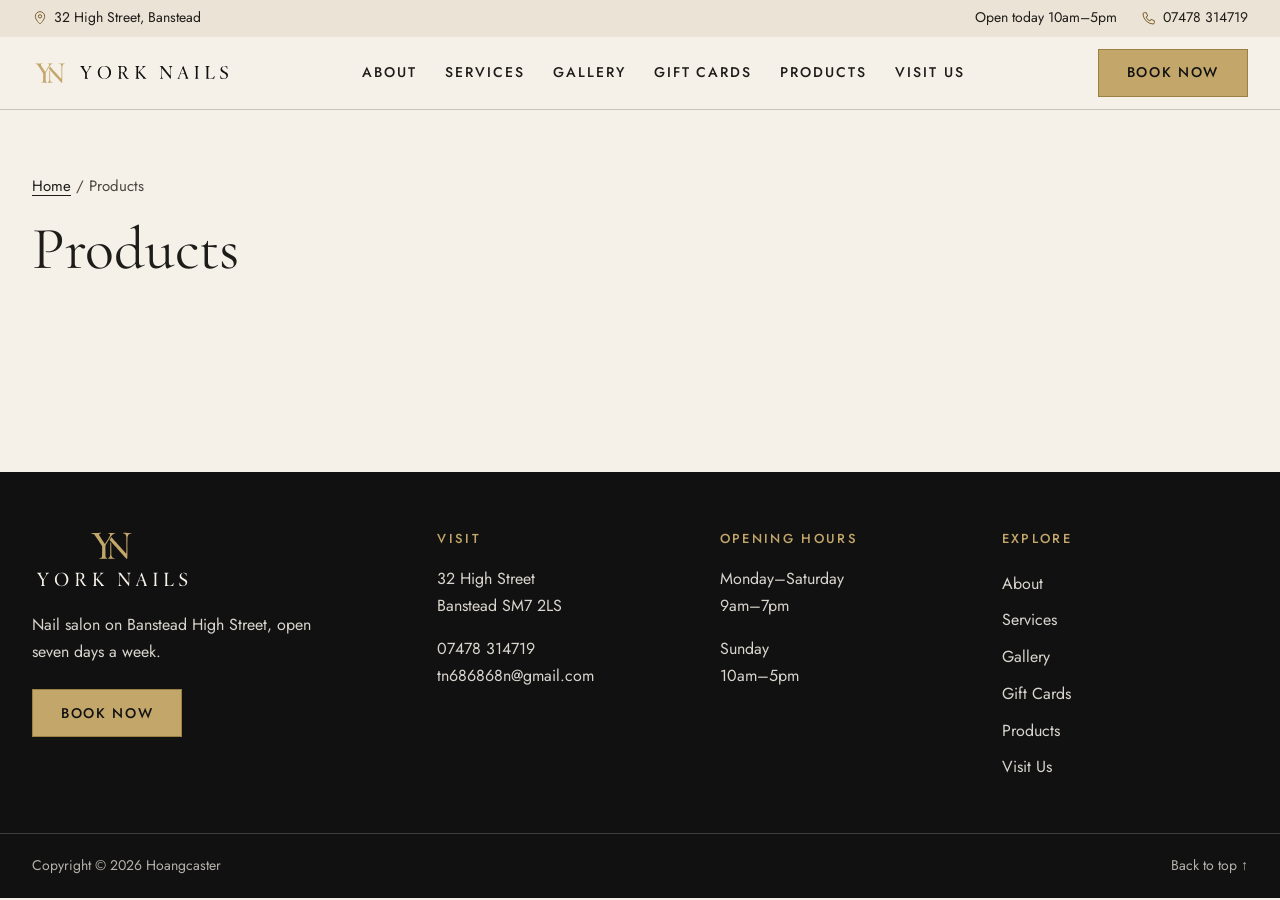
==== products.html @ 27263616 "Add Gift Cards section and empty Products page Gift card button waits for the booking company's sale" ====
<!doctype html>
<!-- YORK NAILS — products. Empty for now: add products to the grid using the template below. -->
<html lang="en-GB">
<head>
  <meta charset="utf-8">
  <meta name="viewport" content="width=device-width, initial-scale=1">
  <title>Products | YORK NAILS, Banstead</title>
  <meta name="description" content="Products from YORK NAILS, nail salon at 32 High Street, Banstead.">
  <meta name="theme-color" content="#f5f0e8">
  <!-- TODO before launch: add <link rel="canonical"> and absolute og:url / og:image once the domain is known. -->
  <meta property="og:type" content="website">
  <meta property="og:title" content="YORK NAILS | Nail Salon in Banstead">
  <meta property="og:description" content="Nail salon at 32 High Street, Banstead. Book your appointment online.">
  <meta property="og:locale" content="en_GB">

  <link rel="icon" href="assets/favicon/favicon.ico" sizes="any">
  <link rel="icon" href="assets/logo/york-nails-monogram.svg" type="image/svg+xml">
  <link rel="apple-touch-icon" href="assets/favicon/apple-touch-icon.png">

  <link rel="preconnect" href="https://fonts.googleapis.com">
  <link rel="preconnect" href="https://fonts.gstatic.com" crossorigin>
  <link rel="stylesheet" href="https://fonts.googleapis.com/css2?family=Cormorant+Garamond:ital,wght@0,400;0,500;1,400;1,500&family=Jost:wght@300;400;500&display=swap">
  <link rel="stylesheet" href="css/styles.css">
</head>
<body>
  <a class="skip-link" href="#main">Skip to content</a>

  <!-- Utility bar -->
  <div class="topbar">
    <div class="topbar__inner">
      <a class="topbar__item" href="https://www.google.com/maps/search/?api=1&amp;query=YORK%20NAILS%2C%2032%20High%20Street%2C%20Banstead%20SM7%202LS%2C%20UK" target="_blank" rel="noopener">
        <svg class="icon" viewBox="0 0 24 24" aria-hidden="true"><path d="M12 21s-7-6.2-7-11.5A7 7 0 0 1 19 9.5C19 14.8 12 21 12 21z"/><circle cx="12" cy="9.5" r="2.5"/></svg>
        32 High Street, Banstead<span class="visually-hidden"> (opens Google Maps in a new tab)</span>
      </a>
      <div class="topbar__right">
        <span class="topbar__item topbar__today" data-today>Open 7 days a week</span>
        <a class="topbar__item" href="tel:+447478314719">
          <svg class="icon" viewBox="0 0 24 24" aria-hidden="true"><path d="M5 4h3l2 5-2.5 1.5a11 11 0 0 0 6 6L15 14l5 2v3a2 2 0 0 1-2 2A16 16 0 0 1 3 6a2 2 0 0 1 2-2z"/></svg>
          07478 314719
        </a>
      </div>
    </div>
  </div>

  <header class="header" data-header>
    <div class="header__inner">
      <button class="menu-toggle" type="button" aria-expanded="false" aria-controls="menu" data-menu-toggle>
        <span class="menu-toggle__bars" aria-hidden="true"></span>
        <span class="visually-hidden">Menu</span>
      </button>

      <a class="brand" href="index.html#top" aria-label="YORK NAILS, back to top">
        <img class="brand__mono" src="assets/logo/york-nails-monogram.svg" alt="" width="44" height="44">
        <img class="brand__word" src="assets/logo/york-nails-wordmark-on-light.svg" alt="" width="160" height="18">
      </a>

      <nav class="nav" aria-label="Main">
        <ul class="nav__list" role="list">
          <li><a href="index.html#about">About</a></li>
          <li><a href="index.html#services">Services</a></li>
          <li><a href="index.html#gallery">Gallery</a></li>
          <li><a href="index.html#gift-cards">Gift Cards</a></li>
          <li><a href="products.html">Products</a></li>
          <li><a href="index.html#visit">Visit Us</a></li>
        </ul>
      </nav>

      <a class="btn btn--gold header__book" href="https://appbooking.vdit.co.uk/Beauty/FindDateTime?cid=20211122100723206319" target="_blank" rel="noopener">Book Now<span class="visually-hidden"> (opens in a new tab)</span></a>

      <a class="header__call" href="tel:+447478314719" aria-label="Call YORK NAILS on 07478 314719">
        <svg class="icon" viewBox="0 0 24 24" aria-hidden="true"><path d="M5 4h3l2 5-2.5 1.5a11 11 0 0 0 6 6L15 14l5 2v3a2 2 0 0 1-2 2A16 16 0 0 1 3 6a2 2 0 0 1 2-2z"/></svg>
      </a>
    </div>

    <!-- Mobile: full-width booking bar under the header -->
    <a class="header__bookbar btn btn--gold" href="https://appbooking.vdit.co.uk/Beauty/FindDateTime?cid=20211122100723206319" target="_blank" rel="noopener">Book Now<span class="visually-hidden"> (opens in a new tab)</span></a>

    <!-- Mobile menu drawer -->
    <div class="menu" id="menu" hidden>
      <ul class="menu__list" role="list">
        <li><a href="index.html#about">About</a></li>
        <li><a href="index.html#services">Services</a></li>
        <li><a href="index.html#gallery">Gallery</a></li>
        <li><a href="index.html#gift-cards">Gift Cards</a></li>
        <li><a href="products.html">Products</a></li>
        <li><a href="index.html#visit">Visit Us</a></li>
      </ul>
      <div class="menu__info">
        <p>32 High Street<br>Banstead SM7 2LS</p>
        <p><a href="tel:+447478314719">07478 314719</a><br><a href="mailto:tn686868n@gmail.com">tn686868n@gmail.com</a></p>
      </div>
    </div>
  </header>

  <main id="main">
    <section class="page-head">
      <div class="container">
        <nav class="crumbs" aria-label="Breadcrumb"><a href="index.html">Home</a> <span aria-hidden="true">/</span> <span aria-current="page">Products</span></nav>
        <h1 class="h2 h2--lg">Products</h1>
      </div>
    </section>

    <section class="section" aria-label="Products">
      <div class="container">
        <!-- PRODUCTS: copy this card into the list for each product.
        <li class="product">
          <div class="product__media"><img src="assets/images/product-1.jpg" alt="Describe the product" width="800" height="800" loading="lazy"></div>
          <p class="product__name">Product name</p>
          <p class="product__price">£0</p>
        </li>
        -->
        <ul class="products__grid" role="list">
        </ul>
      </div>
    </section>
  </main>

  <footer class="footer">
    <div class="container footer__grid">
      <div class="footer__brand">
        <img src="assets/logo/york-nails-logo-on-dark.svg" alt="YORK NAILS" width="200" height="78" loading="lazy">
        <p>Nail salon on Banstead High Street, open seven days a week.</p>
        <a class="btn btn--gold" href="https://appbooking.vdit.co.uk/Beauty/FindDateTime?cid=20211122100723206319" target="_blank" rel="noopener">Book Now<span class="visually-hidden"> (opens in a new tab)</span></a>
      </div>
      <div>
        <h2 class="footer__h">Visit</h2>
        <p>32 High Street<br>Banstead SM7 2LS</p>
        <p><a href="tel:+447478314719">07478 314719</a><br><a href="mailto:tn686868n@gmail.com">tn686868n@gmail.com</a></p>
      </div>
      <div>
        <h2 class="footer__h">Opening hours</h2>
        <p>Monday&ndash;Saturday<br>9am&ndash;7pm</p>
        <p>Sunday<br>10am&ndash;5pm</p>
      </div>
      <nav aria-label="Footer">
        <h2 class="footer__h">Explore</h2>
        <ul role="list">
          <li><a href="index.html#about">About</a></li>
          <li><a href="index.html#services">Services</a></li>
          <li><a href="index.html#gallery">Gallery</a></li>
          <li><a href="index.html#gift-cards">Gift Cards</a></li>
          <li><a href="products.html">Products</a></li>
          <li><a href="index.html#visit">Visit Us</a></li>
        </ul>
      </nav>
    </div>
    <div class="container footer__base">
      <p>Copyright &copy; <span data-year>2026</span> Hoangcaster</p>
      <a href="#main">Back to top &uarr;</a>
    </div>
  </footer>

  <script src="js/main.js" defer></script>
</body>
</html>
---- css/styles.css ----
/* YORK NAILS — styles
   Palette from the logo: charcoal, ivory/cream, champagne gold.
   Mobile-first; breakpoints at 48em (768px) and 64em (1024px). */

:root {
  --charcoal: #111111;
  --charcoal-2: #1a1917;
  --cream: #ebe3d5;         /* alternate section background */
  --cream-2: #e2d8c7;
  --paper: #f5f0e8;         /* main cream / ivory background */
  --ivory: #f5f0e8;
  --gold-hair: rgba(195, 166, 106, .55);
  --gold: #c3a66a;
  --gold-soft: #e9dcc0;      /* light champagne for button backgrounds */
  --gold-deep: #7a5f2c;      /* gold for small text on cream (AA contrast) */
  --ink: #1e1c19;
  --ink-soft: #4a443d;      /* secondary text: ≥ 8:1 on paper */
  --line: rgba(17, 17, 17, 0.2);
  --gold-line: #9c7f45;     /* button edge: visible on cream (≥ 3:1) */

  --serif: "Cormorant Garamond", Garamond, "Times New Roman", serif;
  --sans: "Jost", "Helvetica Neue", Arial, sans-serif;

  --gutter: 1rem;
  --max: 90rem;
  --ease: cubic-bezier(.2, .7, .2, 1);
}

*, *::before, *::after { box-sizing: border-box; }

html { -webkit-text-size-adjust: 100%; scroll-behavior: smooth; }

body {
  margin: 0;
  background: var(--paper);
  color: var(--ink);
  font-family: var(--sans);
  font-weight: 400;
  font-size: 1.0625rem;     /* 17px base — comfortable for older readers */
  line-height: 1.7;
  overflow-x: hidden;
}

img { display: block; max-width: 100%; height: auto; }
a { color: inherit; }
p { margin: 0 0 1em; }
h1, h2, h3 { margin: 0; font-weight: 400; }
ul[role="list"] { list-style: none; margin: 0; padding: 0; }
[hidden] { display: none !important; }

:focus-visible { outline: 3px solid var(--gold-deep); outline-offset: 3px; }

.visually-hidden {
  position: absolute !important;
  width: 1px; height: 1px; padding: 0; margin: -1px;
  overflow: hidden; clip: rect(0 0 0 0); white-space: nowrap; border: 0;
}
.skip-link {
  position: absolute; left: 1rem; top: -4rem; z-index: 100;
  background: var(--charcoal); color: var(--ivory);
  padding: .75rem 1rem; text-decoration: none;
}
.skip-link:focus { top: .5rem; }

.container { width: 100%; max-width: var(--max); margin-inline: auto; padding-inline: var(--gutter); }
.icon { width: 1rem; height: 1rem; fill: none; stroke: currentColor; stroke-width: 1.5; flex: none; }

/* ---------- Type ---------- */

.h2 {
  font-family: var(--serif);
  font-weight: 400;
  font-size: clamp(1.875rem, 5vw, 2.5rem);
  line-height: 1.1;
  letter-spacing: -.005em;
}
.h2--lg { font-size: clamp(2.375rem, 7vw, 3.75rem); line-height: 1.02; }
.h2 em, .hero__title em { font-style: italic; }

.eyebrow {
  margin: 0 0 1rem;
  font-size: .8125rem; font-weight: 500;
  letter-spacing: .2em; text-transform: uppercase;
  color: var(--ink-soft);
}

.arrow-link {
  display: inline-flex; gap: .4rem; align-items: center;
  padding-block: .5rem;
  font-size: .9375rem;
  text-decoration: underline; text-underline-offset: .3em; text-decoration-thickness: 1px;
}
.arrow-link:hover { color: var(--gold-deep); }

/* ---------- Buttons ---------- */

.btn {
  display: inline-flex; align-items: center; justify-content: center;
  min-height: 3rem;
  padding: .75rem 1.75rem;
  border: 1px solid transparent;
  font-family: var(--sans);
  font-size: .875rem; font-weight: 500;
  letter-spacing: .12em; text-transform: uppercase;
  text-decoration: none; white-space: nowrap; line-height: 1.2;
  cursor: pointer;
  transition: background-color .25s var(--ease), color .25s var(--ease), border-color .25s var(--ease);
}
.btn--gold { background: var(--gold); border-color: var(--gold-line); color: var(--charcoal); }
.btn--gold:hover { background: #d1b77e; }
.btn--dark { background: var(--charcoal); color: var(--ivory); }
.btn--dark:hover { background: #33302c; }
.btn--outline { border-color: var(--charcoal); color: var(--charcoal); background: transparent; }
.btn--outline:hover { background: var(--charcoal); color: var(--ivory); }

/* Pill button with round icon (hero) */
.pill {
  display: inline-flex; align-items: center; gap: 1rem;
  min-height: 3.25rem;
  padding: .45rem .5rem .45rem 1.5rem;
  background: rgba(17, 17, 17, .7);
  border: 1px solid rgba(245, 240, 232, .25);
  backdrop-filter: blur(6px);
  color: var(--ivory);
  font-size: .875rem; font-weight: 500; letter-spacing: .12em; text-transform: uppercase;
  text-decoration: none;
  transition: background-color .25s var(--ease);
}
.pill:hover { background: rgba(17, 17, 17, .8); }
.pill__icon {
  width: 2rem; height: 2rem; border-radius: 50%;
  display: grid; place-items: center;
  background: var(--ivory); color: var(--charcoal);
}
.pill__icon svg { width: 1rem; height: 1rem; fill: none; stroke: currentColor; stroke-width: 1.8; }

/* Round arrow button (feature) */
.round-btn {
  width: 3.25rem; height: 3.25rem; border-radius: 50%;
  display: grid; place-items: center;
  background: var(--gold); color: var(--charcoal);
  transition: background-color .25s var(--ease), transform .25s var(--ease);
}
.round-btn:hover { background: #d1b77e; transform: translateX(3px); }
.round-btn svg { width: 1.25rem; height: 1.25rem; fill: none; stroke: currentColor; stroke-width: 1.5; }

/* ---------- Top bar ---------- */

.topbar { background: var(--cream); font-size: .875rem; color: var(--ink); }
.topbar .icon { color: var(--gold-deep); }
.topbar__inner {
  max-width: var(--max); margin-inline: auto;
  padding: 0 var(--gutter);
  min-height: 2.25rem;
  display: flex; align-items: center; justify-content: space-between; gap: 1rem;
}
.topbar__right { display: flex; align-items: center; gap: 1.5rem; }
.topbar__item { display: inline-flex; align-items: center; gap: .4rem; text-decoration: none; padding-block: .4rem; }
a.topbar__item:hover { color: var(--gold-deep); }
.topbar__today, .topbar__right a { display: none; }

/* ---------- Header ---------- */

.header {
  position: sticky; top: 0; z-index: 50;
  background: var(--paper);
  border-bottom: 1px solid var(--line);
}
.header__inner {
  max-width: var(--max); margin-inline: auto;
  padding: 0 var(--gutter);
  height: 3.75rem;
  display: grid;
  grid-template-columns: 2.75rem 1fr 2.75rem;
  align-items: center;
}
.brand { justify-self: center; display: flex; align-items: center; gap: .6rem; text-decoration: none; padding-block: .25rem; }
.brand__mono { width: 2.25rem; height: 2.25rem; }
.brand__word { width: 7.5rem; }

.nav, .header__book { display: none; }

.header__call {
  width: 2.75rem; height: 2.75rem;
  display: grid; place-items: center;
  justify-self: end;
}
.header__call .icon { width: 1.25rem; height: 1.25rem; }

.menu-toggle {
  width: 2.75rem; height: 2.75rem;
  display: grid; place-items: center;
  margin-left: -.6rem;
  border: 0; background: transparent; color: var(--ink); cursor: pointer;
}
.menu-toggle__bars, .menu-toggle__bars::before, .menu-toggle__bars::after {
  display: block; width: 1.375rem; height: 2px; background: currentColor;
  transition: transform .3s var(--ease), background-color .2s;
}
.menu-toggle__bars { position: relative; }
.menu-toggle__bars::before, .menu-toggle__bars::after { content: ""; position: absolute; left: 0; }
.menu-toggle__bars::before { top: -6px; }
.menu-toggle__bars::after { top: 6px; }
.menu-toggle[aria-expanded="true"] .menu-toggle__bars { background: transparent; }
.menu-toggle[aria-expanded="true"] .menu-toggle__bars::before { transform: translateY(6px) rotate(45deg); }
.menu-toggle[aria-expanded="true"] .menu-toggle__bars::after { transform: translateY(-6px) rotate(-45deg); }

/* Mobile: full-width booking bar */
.header__bookbar {
  display: flex;
  margin: 0 var(--gutter) .75rem;
  min-height: 2.75rem;
}

.menu {
  position: absolute; left: 0; right: 0; top: 100%;
  height: calc(100vh - 100%);
  height: calc(100dvh - 100%);
  overflow-y: auto;
  background: var(--paper);
  padding: 1rem var(--gutter) 2.5rem;
  border-top: 1px solid var(--line);
}
.menu__list a {
  display: block;
  padding: 1rem 0;
  border-bottom: 1px solid var(--line);
  font-family: var(--serif); font-size: 1.75rem; line-height: 1.2;
  text-decoration: none;
}
.menu__info { margin-top: 2rem; font-size: .9375rem; color: var(--ink-soft); }
.menu__info a { text-decoration: none; display: inline-block; padding-block: .2rem; }
body.menu-open { overflow: hidden; }

/* ---------- Hero ---------- */

.hero { padding: 0 var(--gutter); }
.hero__frame {
  position: relative;
  isolation: isolate;
  overflow: hidden;
  min-height: 30rem;
  height: 72svh;
  max-height: 46rem;
  display: grid; place-items: center;
  background: var(--charcoal);
  box-shadow: 0 18px 40px -24px rgba(17, 17, 17, .45);
}
.hero__img {
  position: absolute; inset: 0; z-index: -2;
  width: 100%; height: 100%; object-fit: cover;
}
.hero__frame::after {
  content: ""; position: absolute; inset: 0; z-index: -1;
  background: radial-gradient(ellipse 65% 60% at 50% 50%, rgba(17,17,17,.78) 0%, rgba(17,17,17,.55) 100%);
}
/* Neoclassical double frame */
.hero__frame::before {
  content: ""; position: absolute; inset: 14px; z-index: 1; pointer-events: none;
  border: 1px solid var(--gold-hair);
  outline: 1px solid rgba(195, 166, 106, .3); outline-offset: -7px;
}
.hero__content { text-align: center; color: var(--ivory); padding: 2rem var(--gutter); }
.hero__logo { width: min(17rem, 68vw); margin: 0 auto; }
.rule {
  display: block; width: 4.5rem; height: 1px; margin: 1.5rem auto 1.75rem;
  background: var(--gold);
}
.hero__title {
  font-family: var(--serif);
  font-weight: 400;
  font-size: clamp(2.25rem, 8vw, 4.25rem);
  line-height: 1.02;
  letter-spacing: -.01em;
  margin-bottom: 2rem;
  text-shadow: 0 2px 24px rgba(0, 0, 0, .25);
}

/* ---------- Sections ---------- */

.section { padding-block: clamp(3.5rem, 8vw, 6rem); }
.section + .section { border-top: 1px solid var(--line); }

.section-bar {
  display: flex; align-items: flex-end; justify-content: space-between; gap: 1.5rem;
  margin-bottom: 1.75rem;
}
.section-bar__sub { margin: .5rem 0 0; font-size: 1rem; color: var(--ink-soft); }
.section-bar__link { display: none; white-space: nowrap; }
.section-bar--center { justify-content: center; text-align: center; }

/* ---------- Sections awaiting real content ---------- */
/* Hidden on the live site; visible with ?preview so the design can be reviewed. */
[data-pending] { display: none !important; }
.is-preview [data-pending] { display: block !important; outline: 2px dashed var(--gold-deep); outline-offset: -2px; }
.preview-banner {
  position: fixed; left: 50%; bottom: 1rem; z-index: 90; transform: translateX(-50%);
  padding: .6rem 1rem; background: var(--charcoal); color: var(--ivory);
  font-size: .875rem; box-shadow: 0 8px 24px rgba(0,0,0,.25);
}

/* ---------- As seen in ---------- */

.press { padding: clamp(2.5rem, 6vw, 3.5rem) 0; text-align: center; }
.press__title { font-family: var(--serif); font-size: clamp(1.625rem, 4vw, 2rem); margin-bottom: 1.5rem; }
.press__inner { overflow: hidden; }

/* Continuous scrolling strip: two identical lists move left by one list width. */
.marquee {
  overflow: hidden;
  -webkit-mask-image: linear-gradient(90deg, transparent, #000 8%, #000 92%, transparent);
          mask-image: linear-gradient(90deg, transparent, #000 8%, #000 92%, transparent);
}
.marquee__track { display: flex; width: max-content; animation: marquee 32s linear infinite; }
.marquee:hover .marquee__track { animation-play-state: paused; }
@keyframes marquee { to { transform: translateX(-50%); } }

.press__list { display: flex; align-items: center; flex: none; }
.press__item {
  display: flex; align-items: center;
  font-family: var(--serif); font-size: 1.5rem; letter-spacing: .12em; text-transform: uppercase;
  color: var(--ink-soft); white-space: nowrap;
}
/* small gold diamond between items */
.press__item::after {
  content: ""; width: .4rem; height: .4rem; margin: 0 2.25rem;
  background: var(--gold); transform: rotate(45deg);
}
.press__item img { height: 1.75rem; width: auto; filter: grayscale(1); opacity: .75; }

/* ---------- Gift cards ---------- */

.gift { background: var(--charcoal); color: var(--ivory); overflow-x: clip; }
.gift__grid { display: grid; gap: 2.5rem; align-items: center; }
.gift__media { display: flex; justify-content: center; }
.gift__stack {
  position: relative; width: min(80%, 25rem); aspect-ratio: 1.586; margin: 2.5rem auto 1.5rem;
  container-type: inline-size;
}
.gift__stack::before {   /* soft champagne glow behind the cards */
  content: ""; position: absolute; inset: -25%; z-index: -1;
  background: radial-gradient(closest-side, rgba(195, 166, 106, .32), transparent);
}
.gift-card {
  position: absolute; inset: 0; overflow: hidden; border-radius: 4.5cqi;
  box-shadow: 0 2px 4px rgba(0, 0, 0, .3), 0 30px 60px -20px rgba(0, 0, 0, .85);
  transition: transform .6s var(--ease);
}
.gift-card::after {      /* fine double frame */
  content: ""; position: absolute; inset: 3.2cqi; border-radius: 2cqi; pointer-events: none;
  border: 3px double currentColor; opacity: .45;
}
.gift-card--back {
  color: var(--gold);
  background: radial-gradient(120% 90% at 20% 0%, #34302a, #0b0a09 70%);
  transform: translate(9%, -13%) rotate(9deg);
}
.gift-card--back .gift-card__mono { position: absolute; right: 8cqi; bottom: 8cqi; width: 13cqi; height: auto; opacity: .9; }
.gift-card--front {
  display: grid; grid-template-rows: auto 1fr auto; padding: 7cqi 8cqi;
  color: #2c2214;
  background:
    repeating-linear-gradient(135deg, rgba(255, 255, 255, .07) 0 1px, transparent 1px 7px),
    radial-gradient(140% 100% at 85% 110%, rgba(122, 95, 44, .45), transparent 60%),
    linear-gradient(120deg, #b38f52 0%, #ead9ab 24%, #c7aa6c 42%, #f6ebcb 56%, #bd9b5c 74%, #e2cb96 100%);
  transform: rotate(-5deg);
}
.gift__media:hover .gift-card--front { transform: rotate(-3deg) translateY(-2%); }
.gift__media:hover .gift-card--back { transform: translate(11%, -16%) rotate(11deg); }
.gift-card__label, .gift-card__foot {
  font-size: 3.1cqi; font-weight: 500; letter-spacing: .32em; text-transform: uppercase;
}
.gift-card__centre { display: flex; flex-direction: column; align-items: center; justify-content: center; gap: 2.5cqi; }
.gift-card--front .gift-card__mono { width: 17cqi; height: auto; filter: brightness(.3) saturate(1.3); }
.gift-card__brand { font-family: var(--serif); font-size: 7cqi; font-weight: 500; letter-spacing: .3em; padding-left: .3em; line-height: 1; }
.gift-card__foot { display: flex; justify-content: space-between; font-size: 2.6cqi; opacity: .75; }
.gift-card__sheen {      /* light sweeping across the foil */
  position: absolute; inset: 0; pointer-events: none;
  background: linear-gradient(105deg, transparent 35%, rgba(255, 255, 255, .55) 50%, transparent 65%) no-repeat;
  background-size: 250% 100%; background-position: 150% 0;
  animation: sheen 7s var(--ease) infinite 1s;
}
@keyframes sheen { 0%, 70% { background-position: 150% 0; } 100% { background-position: -150% 0; } }
.gift .eyebrow { color: var(--gold); }
.gift__lede { color: rgba(245, 240, 232, .85); margin: 1.25rem 0 2rem; max-width: 32rem; font-size: 1.0625rem; }
.gift__actions { display: flex; flex-wrap: wrap; gap: .75rem; }
.gift .btn--outline { border-color: rgba(245, 240, 232, .7); color: var(--ivory); }
.gift .btn--outline:hover { background: var(--ivory); color: var(--charcoal); }

/* ---------- Products page ---------- */
/* Grid is empty for now; see the template comment in products.html. */

.products__grid { display: grid; grid-template-columns: repeat(2, 1fr); gap: 1.5rem 1rem; }
.product__media { aspect-ratio: 1; overflow: hidden; background: var(--cream-2); }
.product__media img { width: 100%; height: 100%; object-fit: cover; }
.product__name { margin: .85rem 0 0; font-size: 1.0625rem; font-weight: 500; }
.product__price { margin: .1rem 0 0; font-size: .9375rem; color: var(--ink-soft); }

/* ---------- Loved by our clients ---------- */

.reviews { background: var(--cream); }
.reviews__head { text-align: center; margin-bottom: 2rem; }
.reviews__summary { margin: .6rem 0 0; color: var(--ink-soft); }
.reviews__summary span, .review__stars { color: var(--gold-deep); letter-spacing: .15em; }
.reviews__grid { display: grid; gap: 1rem; }
.review {
  display: flex; flex-direction: column;
  padding: 1.5rem;
  background: var(--paper);
  border: 1px solid var(--line);
}
.review__stars { margin: 0 0 .75rem; font-size: 1rem; }
.review__text { margin: 0 0 1rem; flex: 1; }
.review__text p { margin: 0; }
.review__name { margin: 0; font-weight: 500; }
.review__meta { margin: .2rem 0 0; font-size: .9375rem; color: var(--ink-soft); }
.review--more { justify-content: center; align-items: flex-start; background: transparent; border-style: dashed; border-color: var(--gold-line); }
.review__more-title { font-family: var(--serif); font-size: 1.625rem; line-height: 1.2; margin: 0 0 .5rem; }
.review--more .btn { margin-top: .75rem; }

/* ---------- Services carousel ---------- */

.carousel { position: relative; }
.cards {
  display: grid;
  grid-auto-flow: column;
  grid-auto-columns: calc(50% - .375rem);
  gap: .75rem;
  overflow-x: auto;
  scroll-snap-type: x mandatory;
  scrollbar-width: none;
  overscroll-behavior-x: contain;
  contain: paint;            /* stops the scrolled cards widening the mobile viewport */
}
.cards::-webkit-scrollbar { display: none; }
.card { scroll-snap-align: start; }
.card__link { display: block; text-decoration: none; }
.card__media { display: block; aspect-ratio: 4 / 5; overflow: hidden; background: var(--cream-2); }
.card__media img { width: 100%; height: 100%; object-fit: cover; transition: transform .6s var(--ease); }
.card__link:hover .card__media img { transform: scale(1.03); }
.card__title { display: block; margin-top: .85rem; font-size: 1.0625rem; font-weight: 500; }
.card__meta { display: block; font-size: .9375rem; color: var(--ink-soft); }

.sample-tag {
  display: inline-block; margin-top: .2rem;
  font-size: .625rem; letter-spacing: .18em; text-transform: uppercase;
  color: var(--gold-deep); border: 1px solid currentColor; padding: 0 .4rem;
}

.carousel__btn {
  position: absolute; top: calc((50vw - var(--gutter)) * 1.25 / 2); z-index: 2;
  transform: translateY(-50%);
  width: 2.75rem; height: 2.75rem; border-radius: 50%;
  display: grid; place-items: center;
  border: 1px solid var(--ink-soft); background: var(--paper); color: var(--ink);
  cursor: pointer;
  transition: opacity .2s;
}
.carousel__btn svg { width: 1rem; height: 1rem; fill: none; stroke: currentColor; stroke-width: 1.6; }
.carousel__btn--prev { left: -.5rem; }
.carousel__btn--next { right: -.5rem; }
.carousel__btn:disabled { opacity: 0; pointer-events: none; }

.services__all { display: flex; margin-top: 1.5rem; }

/* ---------- Services page ---------- */

.page-head { padding: clamp(2.5rem, 6vw, 4rem) 0 0; }
.crumbs { margin-bottom: 1.25rem; font-size: .9375rem; color: var(--ink-soft); }
.crumbs a { color: var(--ink); text-underline-offset: .25em; }
.page-head__sub { margin: 1rem 0 0; max-width: 36rem; color: var(--ink-soft); }
.services-page { padding-top: 1rem; }
.services-page .prices { margin-top: 1.5rem; }
.services-page .prices__head { display: none; }
@media (min-width: 64em) { .services-page .prices { display: block; max-width: 56rem; } .services-page .prices__cta { margin-top: 2rem; } }

/* ---------- Price list ---------- */

.prices { margin-top: clamp(3rem, 7vw, 5rem); scroll-margin-top: 8.5rem; }
.prices__head { margin-bottom: 1.5rem; }
.prices__list { border-top: 1px solid var(--gold-hair); counter-reset: cat; }
.menu-cat { border-bottom: 1px solid var(--line); scroll-margin-top: 8.5rem; }
.menu-cat summary {
  display: flex; align-items: baseline; gap: 1rem;
  padding: 1.1rem 0;
  cursor: pointer; list-style: none;
}
.menu-cat summary::-webkit-details-marker { display: none; }
.menu-cat summary::after {
  content: "+"; margin-left: .25rem;
  font-size: 1.5rem; line-height: 1; color: var(--ink);
  transition: transform .25s var(--ease);
}
.menu-cat[open] summary::after { transform: rotate(45deg); }
.menu-cat__title { display: flex; align-items: baseline; }
.menu-cat__title::before {
  counter-increment: cat; content: counter(cat, upper-roman) ".";
  flex: none; width: 2.75rem;
  color: var(--gold-deep); font-size: 1.125rem; letter-spacing: .04em;
}
.menu-cat__title { font-family: var(--serif); font-size: 1.625rem; font-weight: 500; line-height: 1.2; flex: 1; }
.menu-cat__from { font-size: .9375rem; color: var(--ink-soft); white-space: nowrap; }
.menu-cat__intro { margin: -.25rem 0 .75rem; font-size: 1rem; color: var(--ink-soft); }
.menu-items { padding-bottom: 1.25rem !important; }
.menu-items li {
  display: grid; grid-template-columns: 1fr auto; column-gap: 1rem;
  padding: .7rem 0;
  border-top: 1px solid rgba(17, 17, 17, .1);
  font-size: 1.0625rem;
}
.menu-items__name { grid-column: 1; }
.menu-items__time { grid-column: 1; grid-row: 2; font-size: .9375rem; color: var(--ink-soft); }
.menu-items__price { grid-column: 2; grid-row: 1 / span 2; align-self: center; font-weight: 500; white-space: nowrap; text-align: right; }
.prices__cta { margin-top: 2rem; display: flex; justify-content: center; }

/* ---------- Feature (split) ---------- */

.feature { background: var(--paper); }
.feature__grid { display: grid; gap: 2.5rem; align-items: center; }
.feature__media { box-shadow: 0 30px 60px -30px rgba(17, 17, 17, .35); }
.feature__media img { width: 100%; aspect-ratio: 4 / 5; object-fit: cover; }
.feature__lede { color: var(--ink-soft); margin: 1.25rem 0 2rem; max-width: 32rem; font-size: 1.0625rem; }

.points { margin-bottom: 2rem !important; display: grid; gap: 1.25rem; }
.points li { padding-left: 1rem; border-left: 1px solid var(--line); }
.points li:first-child { border-left: 2px solid var(--charcoal); }
.points h3 { font-family: var(--serif); font-size: 1.5rem; font-weight: 500; line-height: 1.25; }
.points p { margin: .2rem 0 0; font-size: .9375rem; color: var(--ink-soft); }

/* ---------- Gallery ---------- */

.gallery { background: var(--cream); }
.gallery__grid { display: grid; grid-template-columns: repeat(2, 1fr); gap: .5rem; }
.gallery__grid li { aspect-ratio: 1; overflow: hidden; background: var(--cream-2); }
.gallery__grid img { width: 100%; height: 100%; object-fit: cover; }

/* ---------- About (split) ---------- */

.about__grid { display: grid; gap: 2.5rem; align-items: center; }
.about__media img { width: 100%; aspect-ratio: 4 / 5; object-fit: cover; }
.about__text { max-width: 34rem; }
.about__text > p { color: var(--ink-soft); font-size: 1.0625rem; }
.about__text a { text-decoration-color: var(--gold); text-underline-offset: .25em; }
.about__quote {
  margin: 1.75rem 0 1.75rem !important;
  padding-left: 1.25rem;
  border-left: 2px solid var(--charcoal);
  font-family: var(--serif); font-style: italic;
  font-size: 1.375rem !important; line-height: 1.4;
  color: var(--ink) !important;
}
.about__sign { margin-top: 2rem; padding-top: 1.75rem; border-top: 1px solid var(--line); }
.about__sign img { width: 10rem; }

/* ---------- Visit ---------- */

.visit { background: var(--cream); }
.visit__grid { display: grid; gap: 2.5rem; }
.visit__list { margin: 2rem 0; border-top: 1px solid var(--line); }
.visit__list > div {
  display: grid; gap: .35rem;
  padding: 1.25rem 0;
  border-bottom: 1px solid var(--line);
}
.visit__list dt { font-size: .8125rem; letter-spacing: .18em; text-transform: uppercase; color: var(--gold-deep); font-weight: 500; }
.visit__list dd { margin: 0; font-size: 1.125rem; }
.visit__list address { font-style: normal; }
.visit__list dd > a:not(.arrow-link) { display: inline-block; padding-block: .2rem; text-decoration: none; border-bottom: 1px solid var(--gold); overflow-wrap: anywhere; }
.hours { border-collapse: collapse; width: 100%; max-width: 20rem; }
.hours th, .hours td { padding: .25rem 0; text-align: left; font-weight: 400; }
.hours td { text-align: right; white-space: nowrap; padding-left: 1rem; }
.visit__actions { display: flex; flex-wrap: wrap; gap: .75rem; }

.visit__map {
  position: relative;
  min-height: 22rem;
  background: var(--cream-2);
  border: 1px solid var(--line);
}
.visit__map iframe {
  position: absolute; inset: 0;
  width: 100%; height: 100%; border: 0;
  filter: grayscale(.35) sepia(.12);   /* soften Google's colours towards the cream palette */
}

/* ---------- Footer ---------- */

.footer { background: var(--charcoal); color: rgba(245, 240, 232, .88); font-size: 1rem; padding-top: 3.5rem; }
.footer__grid { display: grid; gap: 2.25rem; }
.footer__brand img { width: 10rem; margin-bottom: 1.25rem; }
.footer__brand p { max-width: 18rem; }
.footer__brand .btn { margin-top: .5rem; }
.footer__h {
  font-family: var(--sans); font-size: .8125rem; font-weight: 500;
  letter-spacing: .18em; text-transform: uppercase;
  color: var(--gold); margin-bottom: .9rem;
}
.footer a { text-decoration: none; }
.footer a:hover { color: var(--gold); }
.footer nav li a { display: inline-block; padding-block: .3rem; }
.footer__base {
  margin-top: 3rem; padding-block: 1.25rem;
  border-top: 1px solid rgba(245, 240, 232, .2);
  display: flex; flex-wrap: wrap; justify-content: space-between; gap: .75rem;
  font-size: .875rem; color: rgba(245, 240, 232, .72);
}
.footer__base p { margin: 0; }

/* ---------- Tablet ---------- */

@media (min-width: 48em) {
  :root { --gutter: 1.5rem; }
  .topbar__today, .topbar__right a { display: inline-flex; }

  .header__inner { grid-template-columns: auto 1fr auto; height: 4.5rem; gap: 1.5rem; }
  .brand { justify-self: start; }
  .menu-toggle { order: 3; margin: 0 -.6rem 0 0; }
  .header__call { display: none; }
  .header__book { display: inline-flex; justify-self: end; }
  .header__bookbar { display: none; }
  .brand__word { width: 9.5rem; }

  .hero__frame { height: 78svh; max-height: 50rem; }

  .section-bar__link { display: inline-flex; }
  .services__all { display: none; }
  .cards { grid-auto-columns: calc(33.333% - .5rem); }
  .carousel__btn { top: calc((33.333vw - var(--gutter)) * 1.25 / 2); }

  .gallery__grid { grid-template-columns: repeat(3, 1fr); gap: .75rem; }
  .reviews__grid { grid-template-columns: repeat(2, 1fr); }

  .feature__grid, .about__grid, .gift__grid { grid-template-columns: 1fr 1fr; gap: 3rem; }
  .products__grid { grid-template-columns: repeat(3, 1fr); gap: 2rem 1.25rem; }
  .visit__grid { grid-template-columns: 1fr 1fr; gap: 3rem; align-items: stretch; }

  .footer__grid { grid-template-columns: 1.5fr 1fr 1fr 1fr; }
}

/* ---------- Desktop ---------- */

@media (min-width: 64em) {
  :root { --gutter: 2rem; }
  .menu-toggle, .menu { display: none !important; }

  .nav { display: block; justify-self: center; }
  .nav__list { display: flex; gap: 1.75rem; }
  .nav__list a {
    display: block; padding: .5rem 0;
    font-size: .875rem; font-weight: 500; letter-spacing: .14em; text-transform: uppercase;
    text-decoration: none; position: relative;
  }
  .nav__list a::after {
    content: ""; position: absolute; left: 0; right: 0; bottom: .25rem; height: 1px;
    background: currentColor; transform: scaleX(0); transform-origin: left;
    transition: transform .3s var(--ease);
  }
  .nav__list a:hover::after { transform: scaleX(1); }

  .cards { grid-auto-columns: calc(25% - .5625rem); overflow: visible; }
  .carousel__btn { display: none; }

  .feature__grid { grid-template-columns: 1fr 1fr; gap: 6rem; }
  .feature__media { max-width: 34rem; justify-self: center; width: 100%; }
  .about__grid { grid-template-columns: 1fr 1fr; gap: 6rem; }
  .gift__grid { gap: 6rem; }
  .products__grid { grid-template-columns: repeat(4, 1fr); }
  .about__media { max-width: 34rem; justify-self: center; width: 100%; }

  .gallery__grid { grid-template-columns: repeat(6, 1fr); }
  .reviews__grid { grid-template-columns: repeat(3, 1fr); gap: 1.25rem; }

  .prices { display: grid; grid-template-columns: 18rem 1fr; gap: 4rem; align-items: start; }
  .prices__head { position: sticky; top: 7rem; }
  .prices__cta { grid-column: 2; justify-content: flex-start; margin-top: 0; }
  .menu-items li { grid-template-columns: 1fr 6rem 7rem; }
  .menu-items__time { grid-column: 2; grid-row: 1; align-self: center; }
  .menu-items__price { grid-column: 3; grid-row: 1; }
}

/* ---------- Reduced motion ---------- */

@media (prefers-reduced-motion: reduce) {
  .marquee { -webkit-mask-image: none; mask-image: none; }
  .marquee__track { animation: none; width: auto; justify-content: center; }
  .gift-card__sheen { animation: none; display: none; }
  .marquee__track .press__list { flex: 1 1 100%; flex-wrap: wrap; justify-content: center; row-gap: .75rem; padding-inline: var(--gutter); }
  .marquee__track .press__item:last-child::after { display: none; }
  .marquee__track .press__list[aria-hidden] { display: none; }
  html { scroll-behavior: auto; }
  *, *::before, *::after { transition-duration: .01ms !important; animation-duration: .01ms !important; }
}
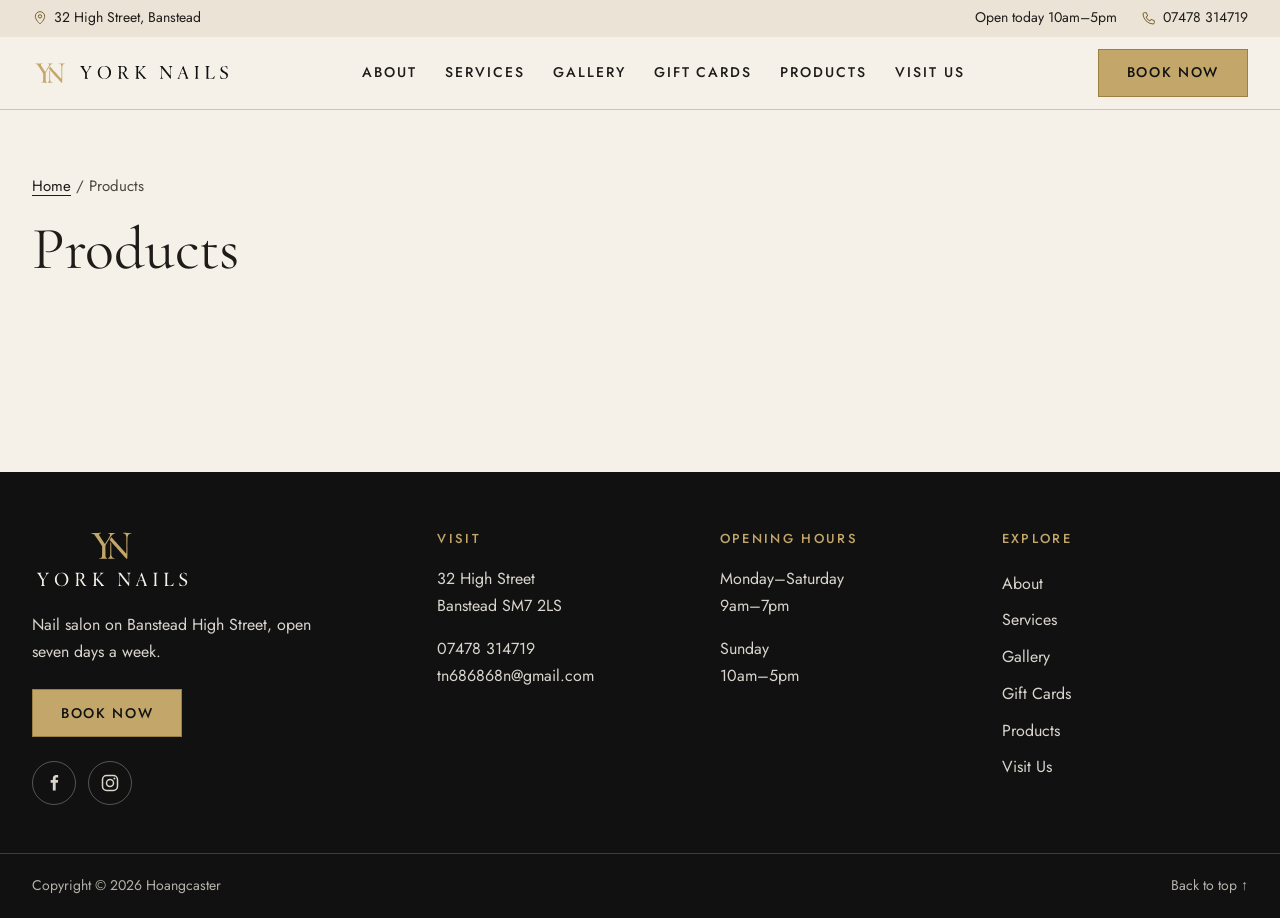
==== commit b210ab16: "New hero photo, social links and updated price list - Hero: the salon's own interior photo - Faceboo" ====
--- a/products.html
+++ b/products.html
@@ -121,6 +121,10 @@
         <img src="assets/logo/york-nails-logo-on-dark.svg" alt="YORK NAILS" width="200" height="78" loading="lazy">
         <p>Nail salon on Banstead High Street, open seven days a week.</p>
         <a class="btn btn--gold" href="https://appbooking.vdit.co.uk/Beauty/FindDateTime?cid=20211122100723206319" target="_blank" rel="noopener">Book Now<span class="visually-hidden"> (opens in a new tab)</span></a>
+        <ul class="social" role="list">
+          <li><a href="https://www.facebook.com/share/1ACVGnCfPV/" target="_blank" rel="noopener" aria-label="Facebook (opens in a new tab)"><svg viewBox="0 0 24 24" aria-hidden="true"><path d="M14 8.5V6.8c0-.8.2-1.3 1.4-1.3H17V2.6c-.3 0-1.3-.1-2.4-.1-2.4 0-4 1.5-4 4.1v1.9H8v3.2h2.6V21H14v-9.3h2.6l.4-3.2H14z"/></svg></a></li>
+          <li><a href="https://www.instagram.com/yorknailsbanstead/" target="_blank" rel="noopener" aria-label="Instagram (opens in a new tab)"><svg viewBox="0 0 24 24" aria-hidden="true"><rect x="3" y="3" width="18" height="18" rx="5" fill="none" stroke="currentColor" stroke-width="1.8"/><circle cx="12" cy="12" r="4.2" fill="none" stroke="currentColor" stroke-width="1.8"/><circle cx="17.3" cy="6.7" r="1.2"/></svg></a></li>
+        </ul>
       </div>
       <div>
         <h2 class="footer__h">Visit</h2>
--- a/css/styles.css
+++ b/css/styles.css
@@ -590,6 +590,14 @@
 .footer__brand img { width: 10rem; margin-bottom: 1.25rem; }
 .footer__brand p { max-width: 18rem; }
 .footer__brand .btn { margin-top: .5rem; }
+.footer .social { display: flex; gap: .75rem; margin-top: 1.5rem; }
+.social a {
+  display: grid; place-items: center; width: 2.75rem; height: 2.75rem;
+  border: 1px solid rgba(245, 240, 232, .3); border-radius: 50%;
+  transition: border-color .2s, color .2s;
+}
+.social a:hover { border-color: var(--gold); }
+.social svg { width: 1.25rem; height: 1.25rem; fill: currentColor; }
 .footer__h {
   font-family: var(--sans); font-size: .8125rem; font-weight: 500;
   letter-spacing: .18em; text-transform: uppercase;
